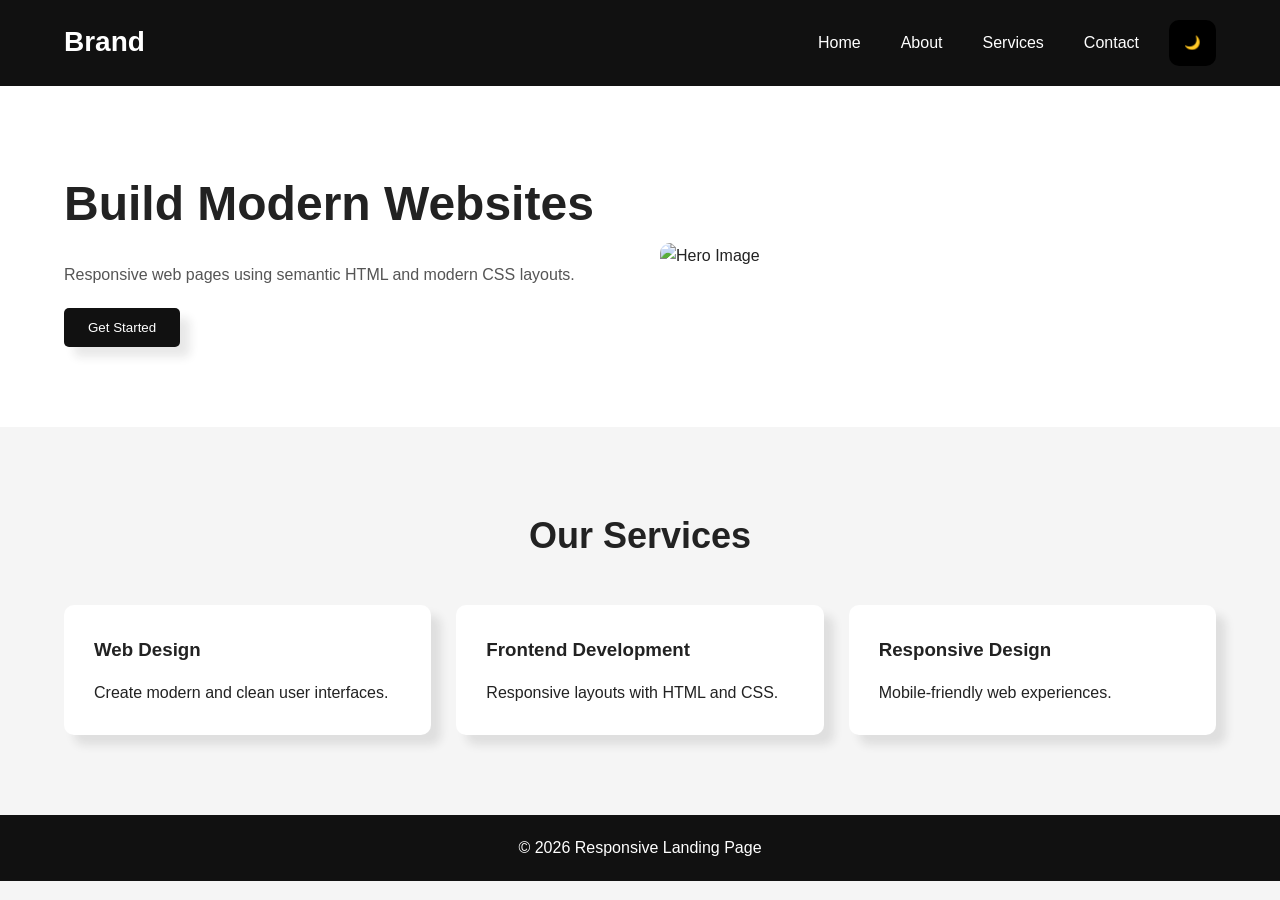
==== project/index.html @ dfed7bec "Initial commit" ====
<!DOCTYPE html>
<html lang="en">
<head>
    <meta charset="UTF-8">
    <meta name="viewport" content="width=device-width, initial-scale=1.0">
    <title>Responsive Landing Page</title>
    <link rel="stylesheet" href="index.css">
</head>
<body>

    <!-- Header -->
<div id="app" class="app">
    <header class="header">
        <div class="container">
            <h1 class="logo">Brand</h1>
           <button class="menu-btn" id="menuBtn">
        ☰
    </button>
            <nav class="navbar" id="navbar">
                <a href="#">Home</a>
                <a href="#">About</a>
                <a href="#">Services</a>
                <a href="#">Contact</a>
                <button id="darkmode" class="darkmode">🌙</button>
            </nav>
        </div>
    </header>

    <!-- Hero Section -->

    <section class="hero">
        <div class="container hero-content">
            <div class="hero-text">
                <h2>Build Modern Websites</h2>
                <p>
                    Responsive web pages using semantic HTML and modern CSS layouts.
                </p>

                <button class="btn">Get Started</button>
            </div>

            <div class="hero-image">
                <img src="https://picsum.photos/500/350" alt="Hero Image">
            </div>
        </div>
    </section>

    <!-- Cards Section -->

    <section class="services">
        <div class="container">

            <h2 class="section-title">Our Services</h2>

            <div class="cards">

                <div class="card c1">
                    <h3>Web Design</h3>
                    <p>Create modern and clean user interfaces.</p>
                </div>

                <div class="card c2">
                    <h3>Frontend Development</h3>
                    <p>Responsive layouts with HTML and CSS.</p>
                </div>

                <div class="card c1">
                    <h3>Responsive Design</h3>
                    <p>Mobile-friendly web experiences.</p>
                </div>

            </div>
        </div>
    </section>

    <!-- Footer -->

    <footer class="footer">
        <div class="container">
            <p>© 2026 Responsive Landing Page</p>
        </div>
    </footer>
</div>
<script>
const menuBtn = document.getElementById("menuBtn");
const navbar = document.getElementById("navbar");
const darkmode = document.getElementById("darkmode");
const app = document.getElementById("app");

menuBtn.addEventListener("click", () => {
navbar.classList.toggle("active");
});

darkmode.addEventListener("click", () => {
    app.classList.toggle("mode");
})
const cards = document.querySelectorAll(".card");
const observer = new IntersectionObserver((entries) => {

    entries.forEach((entry) => {

        if(entry.isIntersecting){
            entry.target.classList.add("show");
        }
        else{
            entry.target.classList.remove("show");
        }

    });

});

cards.forEach((card) => {
    observer.observe(card);
});
</script>
</body>
</html>
---- project/index.css ----
*{
    margin:0;
    padding:0;
    box-sizing:border-box;
}
html{
    scroll-behavior:smooth;
}
body{
    font-family:Arial, sans-serif;
    line-height:1.6;
    background:#f5f5f5;
    color:#222;
}
.btn{
    padding:12px 24px;
    border:none;
    background:#111;
    color:white;
    cursor:pointer;
    border-radius:5px;
    transition: 0.2s;
    box-shadow:10px 10px 10px rgba(27, 27, 27, 0.1);
   
}
.btn:hover{
    transform: scale(1.1);
}
.container{
    width:90%;
    max-width:1200px;
    margin:auto;
}

.header{
    background:#111;
    color:white;
    padding:20px 0;
}

.header .container{
    display:flex;
    justify-content:space-between;
    align-items: center;
}

.logo{
    font-size:28px;
}

.navbar{
    display:flex;
    gap:20px;
    z-index: 1000;
    transition:0.3s ease;
}

.navbar a{
    text-decoration:none;
    color:white;
    font-size:16px;
    transition: 0.2s;
    padding: 10px;
}
.navbar a:hover{
    background-color: #555;
    border-radius: 10px;
    transform: translateX(5px);
}

.hero{
    padding:80px 0;
    background:white;
}

.hero-content{
    display:flex;
    align-items:center;
    justify-content:space-between;
    gap:40px;
}

.hero-text{
    flex:1;
}

.hero-text h2{
    font-size:48px;
    margin-bottom:20px;
}

.hero-text p{
    margin-bottom:20px;
    color:#555;
}

.hero-image{
    flex:1;
}

.hero-image img{
    width:100%;
    border-radius:10px;
}

/* Services */

.services{
    padding:80px 0;
}

.section-title{
    text-align:center;
    margin-bottom:40px;
    font-size:36px;
}

.cards{
    display:grid;
    grid-template-columns:repeat(3,1fr);
    gap:25px;
}

.card{
    background:white;
    padding:30px;
    border-radius:10px;
    box-shadow:10px 10px 10px rgba(27, 27, 27, 0.1);
    opacity:0;
    transition:1s ease;
}

/* First and Third Card */

.c1{
    transform:translateY(100px);
}

.c1.show{
    opacity:1;
    transform:translateY(0);
}

/* Second Card */

.c2{
    transform:translateX(200px);
}

.c2.show{
    opacity:1;
    transform:translateX(0);
}

.darkmode{
    margin-left:auto;

    padding:10px 15px;

    background:#000;
    color:white;

    border:none;
    border-radius:10px;

    cursor:pointer;

    transition:0.3s ease;
}
.darkmode:hover{
    background:#555;
    transform:translateY(-5px);
}
.card h3{
    margin-bottom:15px;
}
.card:hover{
    transform:translateY(-10px);
    box-shadow:15px 15px 20px rgba(0,0,0,0.15);
}
.c1.show:hover{
    transform:translateY(-10px);
}
.mode{
    background: rgb(43, 0, 43);;
    color:white;
}

.mode .hero{
   background: rgb(43, 0, 43);;
}

.mode .card{
    background: rgb(116, 32, 116);;
    color:white;
}

.mode .hero-text p{
    color:#ccc;
}
.mode .btn{
    background: rgb(136, 3, 136);
}
.mode .navbar{
    background: rgb(43, 0, 43);
}
.mode .header{
    background: rgb(43, 0, 43);
}
.btn:active{
    transform:scale(0.95);
}
.hero-image img{
    width:100%;
    border-radius:10px;
    transition:0.4s ease;
}

.hero-image img:hover{
    transform:scale(1.03);
}

.footer{
    background:#111;
    color:white;
    text-align:center;
    padding:20px 0;
}

/* Responsive Design */
.menu-btn{
    display:none;
    font-size:28px;
    background:none;
    border:none;
    color:white;
    cursor:pointer;
    padding: 10px;
    border-radius:50%;
}
.menu-btn:hover{
    background-color: #555;
}
@media(max-width:768px){

    .menu-btn{
        display:block;
    }

    

    .navbar{
        display:none;
        width:100%;
        position:absolute;
        top:80px;
        left:0;

        background:#000;
        flex-direction:column;

        padding:30px;
        gap:20px;
    }

    .navbar.active{
        display:flex;
    }

    .hero-content{
        flex-direction:column;
        text-align:center;
    }

    .hero-text h2{
        font-size:36px;
    }

    .cards{
        grid-template-columns:1fr;
    }
}
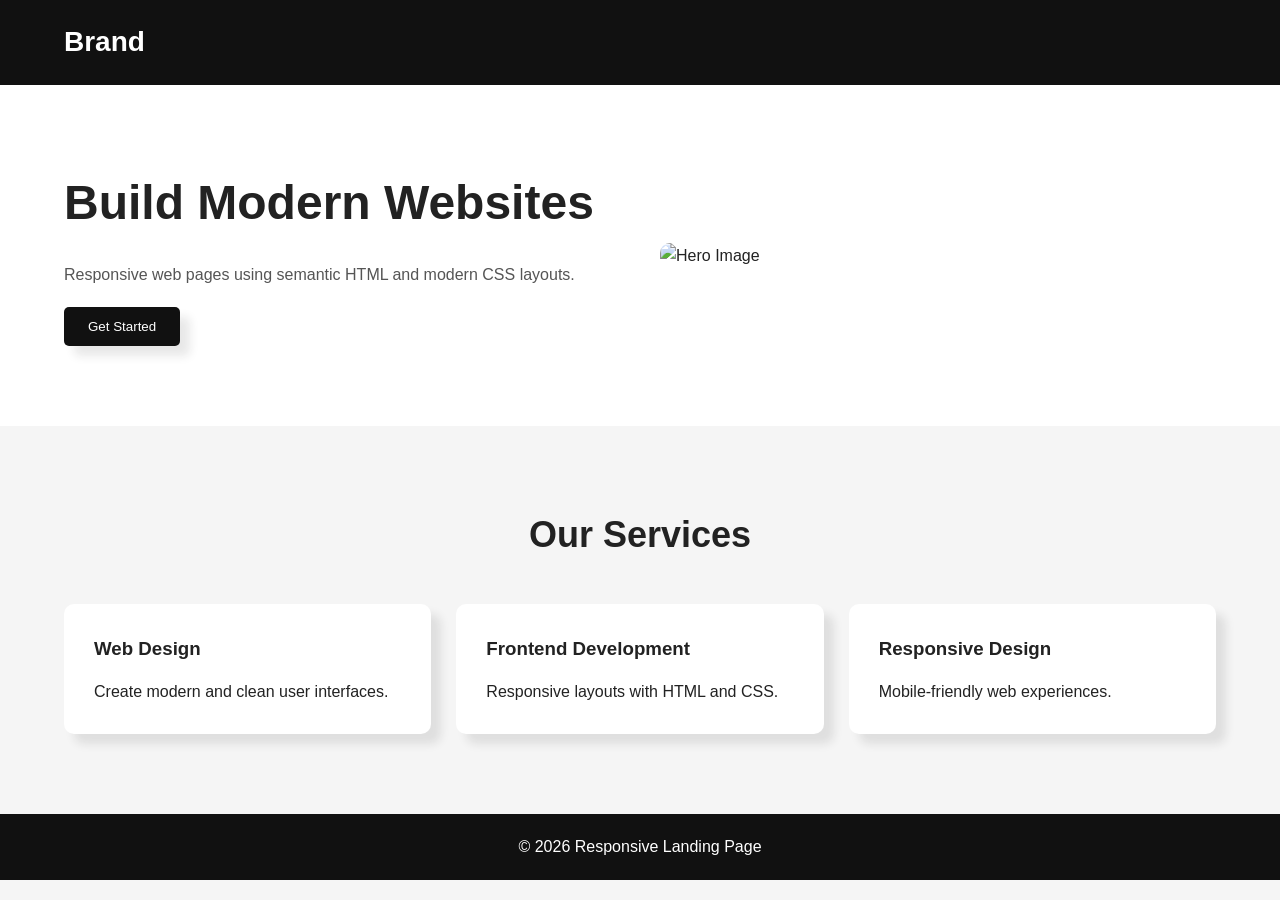
==== commit c8134fba: "Initial commit: Rock Paper Scissors and Amazon UI setup" ====
--- a/project/index.html
+++ b/project/index.html
@@ -13,7 +13,7 @@
     <header class="header">
         <div class="container">
             <h1 class="logo">Brand</h1>
-           <button class="menu-btn" id="menuBtn">
+           <bu  tton class="menu-btn" id="menuBtn">
         ☰
     </button>
             <nav class="navbar" id="navbar">
@@ -21,7 +21,9 @@
                 <a href="#">About</a>
                 <a href="#">Services</a>
                 <a href="#">Contact</a>
-                <button id="darkmode" class="darkmode">🌙</button>
+                <div id="darkmode" class="darkmode">
+                    <div class="moon"></div>
+                </div>
             </nav>
         </div>
     </header>
@@ -92,7 +94,7 @@
 });
 
 darkmode.addEventListener("click", () => {
-    app.classList.toggle("mode");
+    document.body.classList.toggle("mode");
 })
 const cards = document.querySelectorAll(".card");
 const observer = new IntersectionObserver((entries) => {
--- a/project/index.css
+++ b/project/index.css
@@ -11,6 +11,7 @@
     line-height:1.6;
     background:#f5f5f5;
     color:#222;
+    transition: background 0.3s ease, color 0.3s ease;
 }
 .btn{
     padding:12px 24px;
@@ -54,7 +55,9 @@
     z-index: 1000;
     transition:0.3s ease;
 }
-
+.navbar{
+    transition: all 0.3s ease;
+}
 .navbar a{
     text-decoration:none;
     color:white;
@@ -154,22 +157,44 @@
 
 .darkmode{
     margin-left:auto;
-
-    padding:10px 15px;
-
+    width: 55px;
+    height: 55px;
+    padding: 5px;
+    border-radius: 50%;
+    border: 2px solid white;
+    display: flex;
+    align-items: center;
+    justify-content: center;
+    cursor: pointer;
+    background-color: #000;
+    transition: .2s;
+}
+.darkmode:hover{
+    transform:translateY(-5px);
+}
+.moon{
+    width:22px;
+    height:22px;
+    background:white;
+    border-radius:50%;
+    position:relative;
+}
+
+.moon::before{
+    content:"";
+    position:absolute;
+    width:22px;
+    height:22px;
     background:#000;
-    color:white;
-
-    border:none;
-    border-radius:10px;
-
-    cursor:pointer;
-
-    transition:0.3s ease;
-}
-.darkmode:hover{
-    background:#555;
-    transform:translateY(-5px);
+    border-radius:50%;
+    top:-10px;
+    left:8px;
+}
+.dark .moon{
+    transition: .3s;
+}
+body.show .moon{
+    transform: rotate(180deg);
 }
 .card h3{
     margin-bottom:15px;
